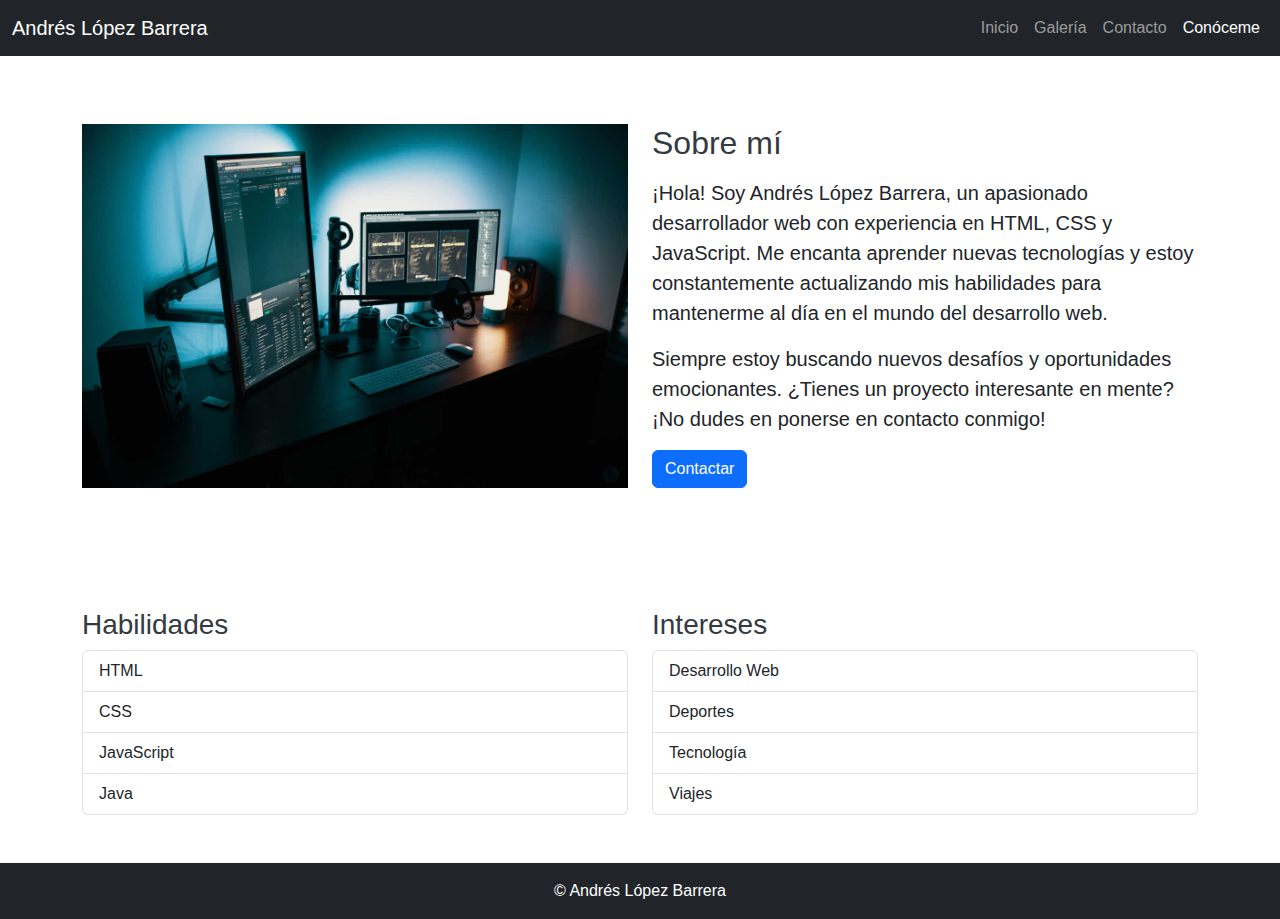
==== Proyecto Final Lenguaje. Andrés López Barrera/aboutme.html @ 6b37e672 "Segundo commit" ====
<!DOCTYPE html>
<html lang="es">
<head>
    <meta charset="UTF-8">
    <meta name="viewport" content="width=device-width, initial-scale=1.0">
    <title>Andrés López Barrera - Conóceme</title>
    <link rel="icon" href="recursos/logoA.jpg">
    <link rel="stylesheet" href="css/bootstrap.css">
    <link rel="stylesheet" href="css/style.css">
    <script src="js/bootstrap.bundle.js"></script>
    <script src="js/scripts.js"></script>
</head>
<body>
   <nav class="navbar navbar-expand-lg navbar-dark bg-dark">
    <div class="container-fluid">
        <a class="navbar-brand" href="index.html">Andrés López Barrera</a>
        <button class="navbar-toggler" type="button" data-bs-toggle="collapse" data-bs-target="#navbarNav" aria-controls="navbarNav" aria-expanded="false" aria-label="Toggle navigation">
            <span class="navbar-toggler-icon"></span>
        </button>
        <div class="collapse navbar-collapse" id="navbarNav">
            <ul class="navbar-nav ms-auto">
                <li class="nav-item"><a class="nav-link" href="index.html">Inicio</a></li>
                <li class="nav-item"><a class="nav-link" href="gallery.html">Galería</a></li>
                <li class="nav-item"><a class="nav-link" href="contact.html">Contacto</a></li>
                <li class="nav-item"><a class="nav-link active" aria-current="page" href="aboutme.html">Conóceme</a></li>
            </ul>
        </div>
    </div>
</nav>

<section id="about-me" class="py-5">
    <div class="container">
        <div class="row">
            <div class="col-md-6">
                <img src="recursos/setup.jpg" alt="Sobre mí" class="img-fluid mb-4">
            </div>
            <div class="col-md-6">
                <h2 class="mb-3">Sobre mí</h2>
                <p class="lead">¡Hola! Soy Andrés López Barrera, un apasionado desarrollador web con experiencia en HTML, CSS y JavaScript. Me encanta aprender nuevas tecnologías y estoy constantemente actualizando mis habilidades para mantenerme al día en el mundo del desarrollo web.</p>
                <p class="lead">Siempre estoy buscando nuevos desafíos y oportunidades emocionantes. ¿Tienes un proyecto interesante en mente? ¡No dudes en ponerse en contacto conmigo!</p>
                <a href="contact.html" class="btn btn-primary">Contactar</a>
            </div>
        </div>
    </div>
</section>
    <div class="container my-5">
        <div class="row">
            <div class="col-md-6">
                <h3>Habilidades</h3>
                <ul class="list-group">
                    <li class="list-group-item">HTML</li>
                    <li class="list-group-item">CSS</li>
                    <li class="list-group-item">JavaScript</li>
                    <li class="list-group-item">Java</li>
                </ul>
            </div>
            <div class="col-md-6">
                <h3>Intereses</h3>
                <ul class="list-group">
                    <li class="list-group-item">Desarrollo Web</li>
                    <li class="list-group-item">Deportes</li>
                    <li class="list-group-item">Tecnología</li>
                    <li class="list-group-item">Viajes</li>
                </ul>
            </div>
        </div>
    </div>
<footer class="bg-dark text-white text-center py-3">
    <div class="container">
        <p class="mb-0">© Andrés López Barrera</p>
    </div>
</footer>
</body>
</html>
---- Proyecto Final Lenguaje. Andrés López Barrera/css/style.css ----
body {
    font-family: 'Segoe UI', Tahoma, Geneva, Verdana, sans-serif;
}

h1, h2, h3 {
    color: #343a40;
}

.navbar {
    margin-bottom: 20px;
}

footer {
    background-color: #343a40;
    padding: 20px 0;
    color: white;
}

.container img {
    max-width: 100%;
    height: auto;
}
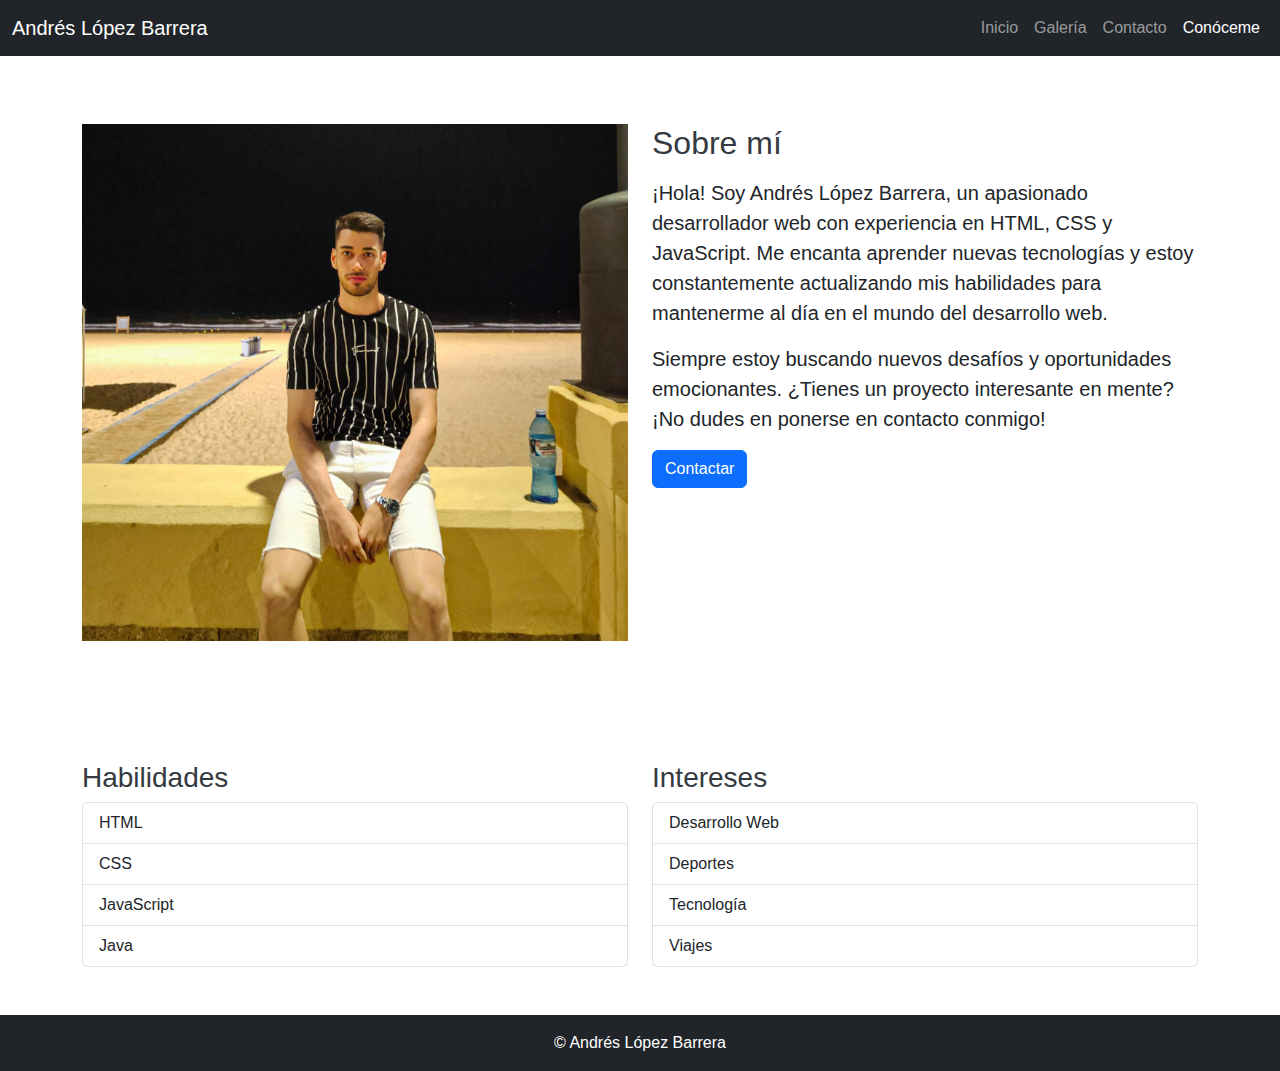
==== commit 29324c6b: "Tercer commit" ====
--- a/Proyecto Final Lenguaje. Andrés López Barrera/aboutme.html
+++ b/Proyecto Final Lenguaje. Andrés López Barrera/aboutme.html
@@ -32,7 +32,7 @@
     <div class="container">
         <div class="row">
             <div class="col-md-6">
-                <img src="recursos/setup.jpg" alt="Sobre mí" class="img-fluid mb-4">
+                <img src="recursos/foto2.jpg" alt="Sobre mí" class="img-fluid mb-4">
             </div>
             <div class="col-md-6">
                 <h2 class="mb-3">Sobre mí</h2>
--- a/Proyecto Final Lenguaje. Andrés López Barrera/css/style.css
+++ b/Proyecto Final Lenguaje. Andrés López Barrera/css/style.css
@@ -19,4 +19,10 @@
 .container img {
     max-width: 100%;
     height: auto;
+}
+
+.card-img-top {
+    width: 100%;
+    height: 200px; 
+    object-fit: cover; 
 }